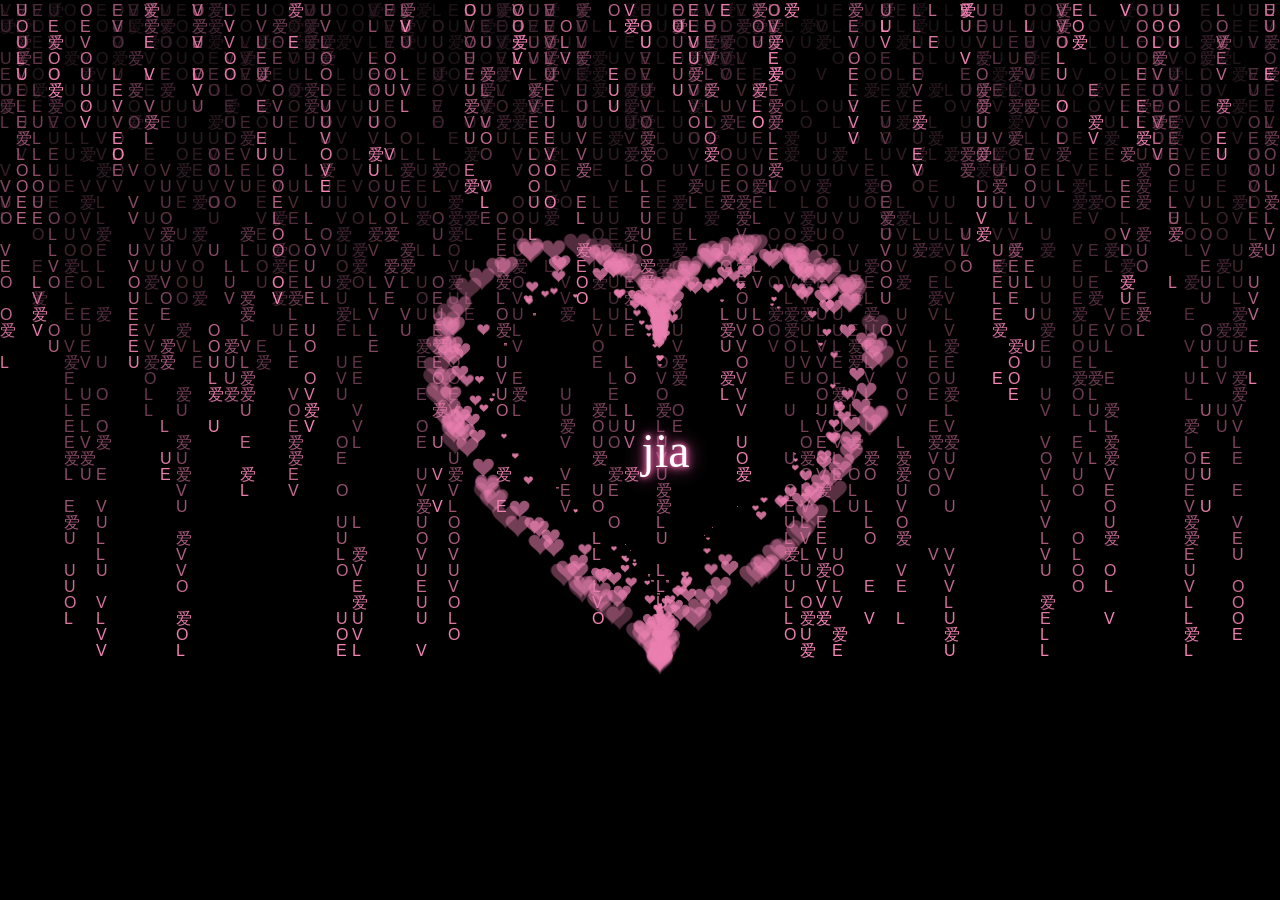
==== love/index.html @ d511b52e "Create index.html" ====
<!DOCTYPE html>
<html>
<head><meta http-equiv="Content-Type" content="text/html; charset=utf-8"> 

    <title>Lovejia</title>
    <script charset="UTF-8" id="LA_COLLECT" src="//sdk.51.la/js-sdk-pro.min.js"></script>
<script>LA.init({id:"JkV63okvFHrHwPbJ",ck:"JkV63okvFHrHwPbJ"})</script>
</head>
<body> <canvas id="canvas" height="765" width="1440"></canvas>
<style type="text/css">
    body {
        margin: 0;
        padding: 0;
        overflow: hidden;
    }
    #ui .new {
  color: #ffffff;
  position: absolute;
  top: 50%;
  left: 52%;
  transform: translate(-50%, -50%);
  font-size: 48px; /* 增大字体大小 */
  text-shadow: 0 0 10px #ff69b4, /* 白色大范围发光效果 */
                0 0 20px #ff69b4, /* 外层发光 */
                0 0 5px #ff69b4; /* 内层发光，粉色 */
}
</style>
<script type="text/javascript">
    var canvas = document.getElementById('canvas');
    var ctx = canvas.getContext('2d');
 
 
    canvas.height = window.innerHeight;
    canvas.width = window.innerWidth;
 
    var texts = '爱 LOVE U'.split('');
 
    var fontSize = 16;
    var columns = canvas.width / fontSize;
    // 用于计算输出文字时坐标，所以长度即为列数
    var drops = [];
    //初始值
    for (var x = 0; x < columns; x++) {
        drops[x] = 1;
    }
 
    function draw() {
        //让背景逐渐由透明到不透明
        ctx.fillStyle = 'rgba(0, 0, 0, 0.05)';
        ctx.fillRect(0, 0, canvas.width, canvas.height);
        //文字颜色
        ctx.fillStyle = '#f584b7';
        ctx.font = fontSize + 'px arial';
        //逐行输出文字
        for (var i = 0; i < drops.length; i++) {
            var text = texts[Math.floor(Math.random() * texts.length)];
            ctx.fillText(text, i * fontSize, drops[i] * fontSize);
 
            if (drops[i] * fontSize > canvas.height || Math.random() > 0.95) {
                drops[i] = 0;
            }
 
            drops[i]++;
        }
    }
    setInterval(draw, 33);
</script>
    <title> love</title>
	<meta http-equiv="Content-Type" content="text/html; charset=utf-8"> 
    <meta name="Generator" content="EditPlus">
    <meta name="Author" content="">
    <meta name="Keywords" content="">
    <meta name="Description" content="">
    <meta charset="UTF-8">
    <style>
        html, body {
            height: 100%;
            padding: 0;
            margin: 0;
            background: rgb(0, 0, 0);
        }
        canvas {
            position: absolute;
            width: 100%;
            height: 100%;
        }
        #child{
            position: fixed;
            top:50%;
            left: 50%;
            margin-top: -75px;
            margin-left:-100px ;
 
        }
 
        h4{font-family:"黑体";font-size: 40px;color:#f584b7;position: relative;top: -70px;left: -80px;}
    </style>


<!--<div id="child" style=" text-align: center;"><h4>LOVE</h4></div><!--这里写名字❤！！！-->--&gt;
  <canvas id="pinkboard" width="885" height="765"></canvas>
  <!-- <canvas id= "canvas"></canvas>  -->
<script>
    /*
   * Settings
   */
    var settings = {
        particles: {
            length:   500, // maximum amount of particles
            duration:   2, // particle duration in sec
            velocity: 100, // particle velocity in pixels/sec
            effect: -0.75, // play with this for a nice effect
            size:      30, // particle size in pixels
        },
    };
 
    /*
     * RequestAnimationFrame polyfill by Erik Möller
     */
    (function(){var b=0;var c=["ms","moz","webkit","o"];for(var a=0;a<c.length&&!window.requestAnimationFrame;++a){window.requestAnimationFrame=window[c[a]+"RequestAnimationFrame"];window.cancelAnimationFrame=window[c[a]+"CancelAnimationFrame"]||window[c[a]+"CancelRequestAnimationFrame"]}if(!window.requestAnimationFrame){window.requestAnimationFrame=function(h,e){var d=new Date().getTime();var f=Math.max(0,16-(d-b));var g=window.setTimeout(function(){h(d+f)},f);b=d+f;return g}}if(!window.cancelAnimationFrame){window.cancelAnimationFrame=function(d){clearTimeout(d)}}}());
 
    /*
     * Point class
     */
    var Point = (function() {
        function Point(x, y) {
            this.x = (typeof x !== 'undefined') ? x : 0;
            this.y = (typeof y !== 'undefined') ? y : 0;
        }
        Point.prototype.clone = function() {
            return new Point(this.x, this.y);
        };
        Point.prototype.length = function(length) {
            if (typeof length == 'undefined')
                return Math.sqrt(this.x * this.x + this.y * this.y);
            this.normalize();
            this.x *= length;
            this.y *= length;
            return this;
        };
        Point.prototype.normalize = function() {
            var length = this.length();
            this.x /= length;
            this.y /= length;
            return this;
        };
        return Point;
    })();
 
    /*
     * Particle class
     */
    var Particle = (function() {
        function Particle() {
            this.position = new Point();
            this.velocity = new Point();
            this.acceleration = new Point();
            this.age = 0;
        }
        Particle.prototype.initialize = function(x, y, dx, dy) {
            this.position.x = x;
            this.position.y = y;
            this.velocity.x = dx;
            this.velocity.y = dy;
            this.acceleration.x = dx * settings.particles.effect;
            this.acceleration.y = dy * settings.particles.effect;
            this.age = 0;
        };
        Particle.prototype.update = function(deltaTime) {
            this.position.x += this.velocity.x * deltaTime;
            this.position.y += this.velocity.y * deltaTime;
            this.velocity.x += this.acceleration.x * deltaTime;
            this.velocity.y += this.acceleration.y * deltaTime;
            this.age += deltaTime;
        };
        Particle.prototype.draw = function(context, image) {
            function ease(t) {
                return (--t) * t * t + 1;
            }
            var size = image.width * ease(this.age / settings.particles.duration);
            context.globalAlpha = 1 - this.age / settings.particles.duration;
            context.drawImage(image, this.position.x - size / 2, this.position.y - size / 2, size, size);
        };
        return Particle;
    })();
 
    /*
     * ParticlePool class
     */
    var ParticlePool = (function() {
        var particles,
            firstActive = 0,
            firstFree   = 0,
            duration    = settings.particles.duration;
 
        function ParticlePool(length) {
            // create and populate particle pool
            particles = new Array(length);
            for (var i = 0; i < particles.length; i++)
                particles[i] = new Particle();
        }
        ParticlePool.prototype.add = function(x, y, dx, dy) {
            particles[firstFree].initialize(x, y, dx, dy);
 
            // handle circular queue
            firstFree++;
            if (firstFree   == particles.length) firstFree   = 0;
            if (firstActive == firstFree       ) firstActive++;
            if (firstActive == particles.length) firstActive = 0;
        };
        ParticlePool.prototype.update = function(deltaTime) {
            var i;
 
            // update active particles
            if (firstActive < firstFree) {
                for (i = firstActive; i < firstFree; i++)
                    particles[i].update(deltaTime);
            }
            if (firstFree < firstActive) {
                for (i = firstActive; i < particles.length; i++)
                    particles[i].update(deltaTime);
                for (i = 0; i < firstFree; i++)
                    particles[i].update(deltaTime);
            }
 
            // remove inactive particles
            while (particles[firstActive].age >= duration && firstActive != firstFree) {
                firstActive++;
                if (firstActive == particles.length) firstActive = 0;
            }
 
 
        };
        ParticlePool.prototype.draw = function(context, image) {
            // draw active particles
            if (firstActive < firstFree) {
                for (i = firstActive; i < firstFree; i++)
                    particles[i].draw(context, image);
            }
            if (firstFree < firstActive) {
                for (i = firstActive; i < particles.length; i++)
                    particles[i].draw(context, image);
                for (i = 0; i < firstFree; i++)
                    particles[i].draw(context, image);
            }
        };
        return ParticlePool;
    })();
 
    /*
     * Putting it all together
     */
    (function(canvas) {
        var context = canvas.getContext('2d'),
            particles = new ParticlePool(settings.particles.length),
            particleRate = settings.particles.length / settings.particles.duration, // particles/sec
            time;
 
        // get point on heart with -PI <= t <= PI
        function pointOnHeart(t) {
            return new Point(
                160 * Math.pow(Math.sin(t), 3),
                130 * Math.cos(t) - 50 * Math.cos(2 * t) - 20 * Math.cos(3 * t) - 10 * Math.cos(4 * t) + 25
            );
        }
 
        // creating the particle image using a dummy canvas
        var image = (function() {
            var canvas  = document.createElement('canvas'),
                context = canvas.getContext('2d');
            canvas.width  = settings.particles.size;
            canvas.height = settings.particles.size;
            // helper function to create the path
            function to(t) {
                var point = pointOnHeart(t);
                point.x = settings.particles.size / 2 + point.x * settings.particles.size / 350;
                point.y = settings.particles.size / 2 - point.y * settings.particles.size / 350;
                return point;
            }
            // create the path
            context.beginPath();
            var t = -Math.PI;
            var point = to(t);
            context.moveTo(point.x, point.y);
            while (t < Math.PI) {
                t += 0.01; // baby steps!
                point = to(t);
                context.lineTo(point.x, point.y);
            }
            context.closePath();
            // create the fill
            context.fillStyle = '#ea80b0';
            context.fill();
            // create the image
            var image = new Image();
            image.src = canvas.toDataURL();
            return image;
        })();
 
        // render that thing!
        function render() {
            // next animation frame
            requestAnimationFrame(render);
 
            // update time
            var newTime   = new Date().getTime() / 1000,
                deltaTime = newTime - (time || newTime);
            time = newTime;
 
            // clear canvas
            context.clearRect(0, 0, canvas.width, canvas.height);
 
            // create new particles
            var amount = particleRate * deltaTime;
            for (var i = 0; i < amount; i++) {
                var pos = pointOnHeart(Math.PI - 2 * Math.PI * Math.random());
                var dir = pos.clone().length(settings.particles.velocity);
                particles.add(canvas.width / 2 + pos.x, canvas.height / 2 - pos.y, dir.x, -dir.y);
            }
 
            // update and draw particles
            particles.update(deltaTime);
            particles.draw(context, image);
        }
 
        // handle (re-)sizing of the canvas
        function onResize() {
            canvas.width  = canvas.clientWidth;
            canvas.height = canvas.clientHeight;
        }
        window.onresize = onResize;
 
        // delay rendering bootstrap
        setTimeout(function() {
            onResize();
            render();
        }, 10);
    })(document.getElementById('pinkboard'));
	
	
	
	
</script>

 <style>
    #btn-make {
    bottom: 200px;
    right: 20px;
    background-color: rgba(0,0,0,.3);
}
.div_btn {
    position: fixed;
    cursor: pointer;
    width: 75px;
    height: 75px;
    border: 3px solid #fff;
    border-radius: 50%;
    font-size: 2em;
    line-height: 75px;
    text-align: center;
    z-index: 999;
}
#div_support {
    bottom: 80px;
    right: 20px;
    background-color: rgba(0,0,0,.3);
}

</style>
<div id="ui">
    <!-- 在这里插入你的需求 -->
          <div class="new">jia</div>
</div>
</div>
		
</body>
</htm>
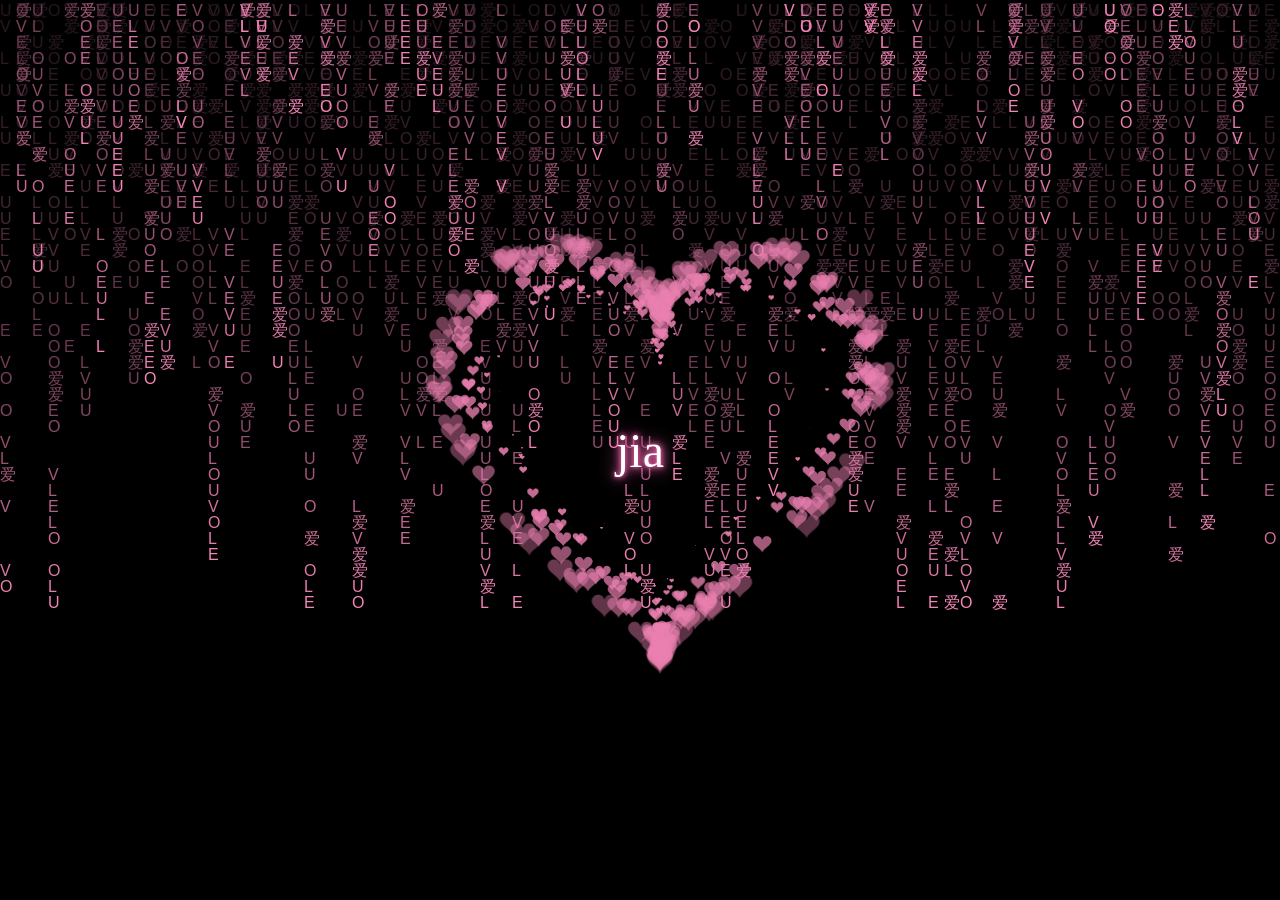
==== commit 9ff3efaa: "Update index.html" ====
--- a/love/index.html
+++ b/love/index.html
@@ -17,7 +17,7 @@
   color: #ffffff;
   position: absolute;
   top: 50%;
-  left: 52%;
+  left: 50%;
   transform: translate(-50%, -50%);
   font-size: 48px; /* 增大字体大小 */
   text-shadow: 0 0 10px #ff69b4, /* 白色大范围发光效果 */
@@ -365,7 +365,9 @@
     right: 20px;
     background-color: rgba(0,0,0,.3);
 }
-
+/* <audio controls="controls" loop="loop">
+	<source src="audio/." type="audio/mp3"></source>
+</audio> */
 </style>
 <div id="ui">
     <!-- 在这里插入你的需求 -->
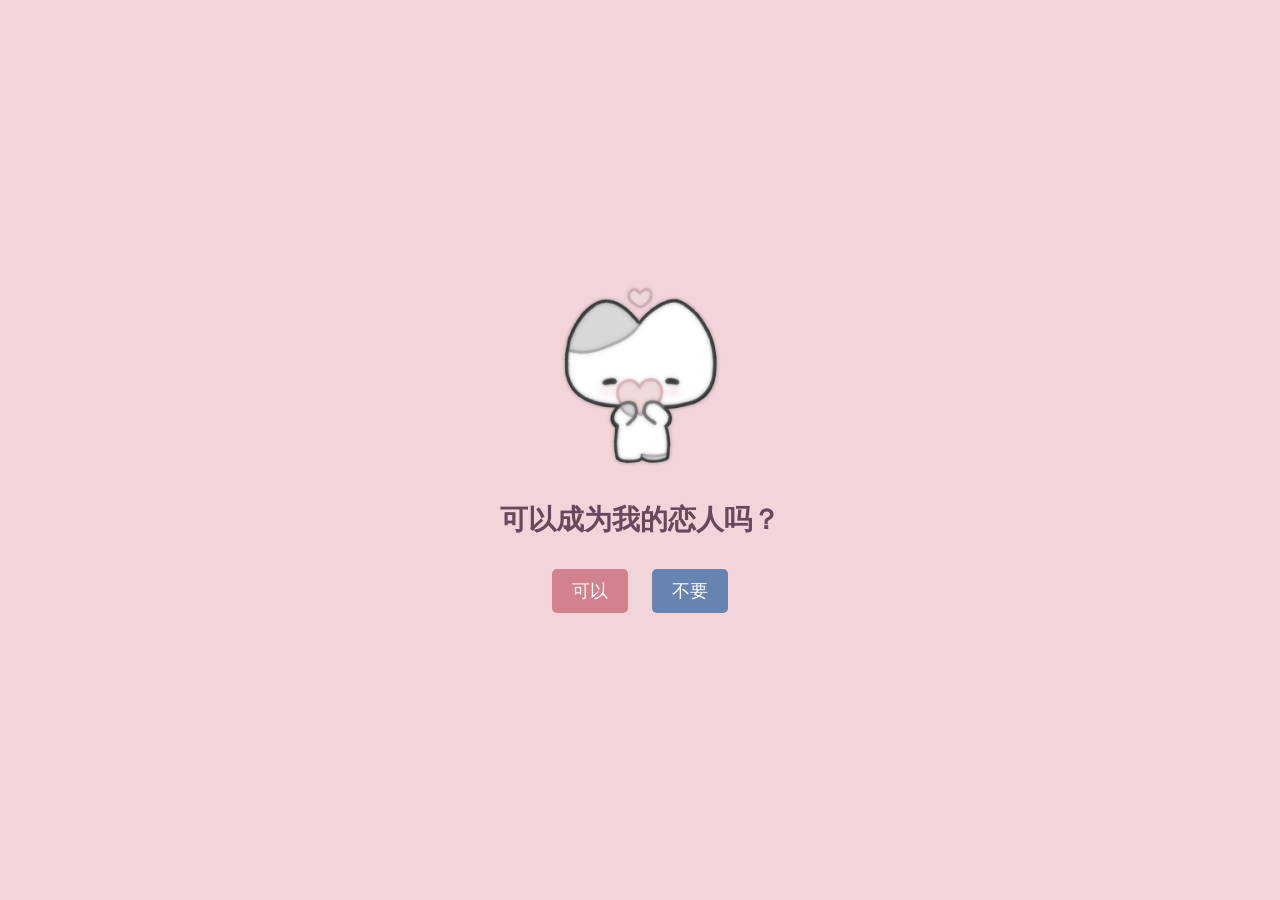
==== commit bd018c8f: "Add files via upload" ====
--- a/love/index.html
+++ b/love/index.html
@@ -1,379 +1,22 @@
-<!DOCTYPE html>
-<html>
-<head><meta http-equiv="Content-Type" content="text/html; charset=utf-8"> 
-
-    <title>Lovejia</title>
-    <script charset="UTF-8" id="LA_COLLECT" src="//sdk.51.la/js-sdk-pro.min.js"></script>
-<script>LA.init({id:"JkV63okvFHrHwPbJ",ck:"JkV63okvFHrHwPbJ"})</script>
-</head>
-<body> <canvas id="canvas" height="765" width="1440"></canvas>
-<style type="text/css">
-    body {
-        margin: 0;
-        padding: 0;
-        overflow: hidden;
-    }
-    #ui .new {
-  color: #ffffff;
-  position: absolute;
-  top: 50%;
-  left: 50%;
-  transform: translate(-50%, -50%);
-  font-size: 48px; /* 增大字体大小 */
-  text-shadow: 0 0 10px #ff69b4, /* 白色大范围发光效果 */
-                0 0 20px #ff69b4, /* 外层发光 */
-                0 0 5px #ff69b4; /* 内层发光，粉色 */
-}
-</style>
-<script type="text/javascript">
-    var canvas = document.getElementById('canvas');
-    var ctx = canvas.getContext('2d');
- 
- 
-    canvas.height = window.innerHeight;
-    canvas.width = window.innerWidth;
- 
-    var texts = '爱 LOVE U'.split('');
- 
-    var fontSize = 16;
-    var columns = canvas.width / fontSize;
-    // 用于计算输出文字时坐标，所以长度即为列数
-    var drops = [];
-    //初始值
-    for (var x = 0; x < columns; x++) {
-        drops[x] = 1;
-    }
- 
-    function draw() {
-        //让背景逐渐由透明到不透明
-        ctx.fillStyle = 'rgba(0, 0, 0, 0.05)';
-        ctx.fillRect(0, 0, canvas.width, canvas.height);
-        //文字颜色
-        ctx.fillStyle = '#f584b7';
-        ctx.font = fontSize + 'px arial';
-        //逐行输出文字
-        for (var i = 0; i < drops.length; i++) {
-            var text = texts[Math.floor(Math.random() * texts.length)];
-            ctx.fillText(text, i * fontSize, drops[i] * fontSize);
- 
-            if (drops[i] * fontSize > canvas.height || Math.random() > 0.95) {
-                drops[i] = 0;
-            }
- 
-            drops[i]++;
-        }
-    }
-    setInterval(draw, 33);
-</script>
-    <title> love</title>
-	<meta http-equiv="Content-Type" content="text/html; charset=utf-8"> 
-    <meta name="Generator" content="EditPlus">
-    <meta name="Author" content="">
-    <meta name="Keywords" content="">
-    <meta name="Description" content="">
-    <meta charset="UTF-8">
-    <style>
-        html, body {
-            height: 100%;
-            padding: 0;
-            margin: 0;
-            background: rgb(0, 0, 0);
-        }
-        canvas {
-            position: absolute;
-            width: 100%;
-            height: 100%;
-        }
-        #child{
-            position: fixed;
-            top:50%;
-            left: 50%;
-            margin-top: -75px;
-            margin-left:-100px ;
- 
-        }
- 
-        h4{font-family:"黑体";font-size: 40px;color:#f584b7;position: relative;top: -70px;left: -80px;}
-    </style>
-
-
-<!--<div id="child" style=" text-align: center;"><h4>LOVE</h4></div><!--这里写名字❤！！！-->--&gt;
-  <canvas id="pinkboard" width="885" height="765"></canvas>
-  <!-- <canvas id= "canvas"></canvas>  -->
-<script>
-    /*
-   * Settings
-   */
-    var settings = {
-        particles: {
-            length:   500, // maximum amount of particles
-            duration:   2, // particle duration in sec
-            velocity: 100, // particle velocity in pixels/sec
-            effect: -0.75, // play with this for a nice effect
-            size:      30, // particle size in pixels
-        },
-    };
- 
-    /*
-     * RequestAnimationFrame polyfill by Erik Möller
-     */
-    (function(){var b=0;var c=["ms","moz","webkit","o"];for(var a=0;a<c.length&&!window.requestAnimationFrame;++a){window.requestAnimationFrame=window[c[a]+"RequestAnimationFrame"];window.cancelAnimationFrame=window[c[a]+"CancelAnimationFrame"]||window[c[a]+"CancelRequestAnimationFrame"]}if(!window.requestAnimationFrame){window.requestAnimationFrame=function(h,e){var d=new Date().getTime();var f=Math.max(0,16-(d-b));var g=window.setTimeout(function(){h(d+f)},f);b=d+f;return g}}if(!window.cancelAnimationFrame){window.cancelAnimationFrame=function(d){clearTimeout(d)}}}());
- 
-    /*
-     * Point class
-     */
-    var Point = (function() {
-        function Point(x, y) {
-            this.x = (typeof x !== 'undefined') ? x : 0;
-            this.y = (typeof y !== 'undefined') ? y : 0;
-        }
-        Point.prototype.clone = function() {
-            return new Point(this.x, this.y);
-        };
-        Point.prototype.length = function(length) {
-            if (typeof length == 'undefined')
-                return Math.sqrt(this.x * this.x + this.y * this.y);
-            this.normalize();
-            this.x *= length;
-            this.y *= length;
-            return this;
-        };
-        Point.prototype.normalize = function() {
-            var length = this.length();
-            this.x /= length;
-            this.y /= length;
-            return this;
-        };
-        return Point;
-    })();
- 
-    /*
-     * Particle class
-     */
-    var Particle = (function() {
-        function Particle() {
-            this.position = new Point();
-            this.velocity = new Point();
-            this.acceleration = new Point();
-            this.age = 0;
-        }
-        Particle.prototype.initialize = function(x, y, dx, dy) {
-            this.position.x = x;
-            this.position.y = y;
-            this.velocity.x = dx;
-            this.velocity.y = dy;
-            this.acceleration.x = dx * settings.particles.effect;
-            this.acceleration.y = dy * settings.particles.effect;
-            this.age = 0;
-        };
-        Particle.prototype.update = function(deltaTime) {
-            this.position.x += this.velocity.x * deltaTime;
-            this.position.y += this.velocity.y * deltaTime;
-            this.velocity.x += this.acceleration.x * deltaTime;
-            this.velocity.y += this.acceleration.y * deltaTime;
-            this.age += deltaTime;
-        };
-        Particle.prototype.draw = function(context, image) {
-            function ease(t) {
-                return (--t) * t * t + 1;
-            }
-            var size = image.width * ease(this.age / settings.particles.duration);
-            context.globalAlpha = 1 - this.age / settings.particles.duration;
-            context.drawImage(image, this.position.x - size / 2, this.position.y - size / 2, size, size);
-        };
-        return Particle;
-    })();
- 
-    /*
-     * ParticlePool class
-     */
-    var ParticlePool = (function() {
-        var particles,
-            firstActive = 0,
-            firstFree   = 0,
-            duration    = settings.particles.duration;
- 
-        function ParticlePool(length) {
-            // create and populate particle pool
-            particles = new Array(length);
-            for (var i = 0; i < particles.length; i++)
-                particles[i] = new Particle();
-        }
-        ParticlePool.prototype.add = function(x, y, dx, dy) {
-            particles[firstFree].initialize(x, y, dx, dy);
- 
-            // handle circular queue
-            firstFree++;
-            if (firstFree   == particles.length) firstFree   = 0;
-            if (firstActive == firstFree       ) firstActive++;
-            if (firstActive == particles.length) firstActive = 0;
-        };
-        ParticlePool.prototype.update = function(deltaTime) {
-            var i;
- 
-            // update active particles
-            if (firstActive < firstFree) {
-                for (i = firstActive; i < firstFree; i++)
-                    particles[i].update(deltaTime);
-            }
-            if (firstFree < firstActive) {
-                for (i = firstActive; i < particles.length; i++)
-                    particles[i].update(deltaTime);
-                for (i = 0; i < firstFree; i++)
-                    particles[i].update(deltaTime);
-            }
- 
-            // remove inactive particles
-            while (particles[firstActive].age >= duration && firstActive != firstFree) {
-                firstActive++;
-                if (firstActive == particles.length) firstActive = 0;
-            }
- 
- 
-        };
-        ParticlePool.prototype.draw = function(context, image) {
-            // draw active particles
-            if (firstActive < firstFree) {
-                for (i = firstActive; i < firstFree; i++)
-                    particles[i].draw(context, image);
-            }
-            if (firstFree < firstActive) {
-                for (i = firstActive; i < particles.length; i++)
-                    particles[i].draw(context, image);
-                for (i = 0; i < firstFree; i++)
-                    particles[i].draw(context, image);
-            }
-        };
-        return ParticlePool;
-    })();
- 
-    /*
-     * Putting it all together
-     */
-    (function(canvas) {
-        var context = canvas.getContext('2d'),
-            particles = new ParticlePool(settings.particles.length),
-            particleRate = settings.particles.length / settings.particles.duration, // particles/sec
-            time;
- 
-        // get point on heart with -PI <= t <= PI
-        function pointOnHeart(t) {
-            return new Point(
-                160 * Math.pow(Math.sin(t), 3),
-                130 * Math.cos(t) - 50 * Math.cos(2 * t) - 20 * Math.cos(3 * t) - 10 * Math.cos(4 * t) + 25
-            );
-        }
- 
-        // creating the particle image using a dummy canvas
-        var image = (function() {
-            var canvas  = document.createElement('canvas'),
-                context = canvas.getContext('2d');
-            canvas.width  = settings.particles.size;
-            canvas.height = settings.particles.size;
-            // helper function to create the path
-            function to(t) {
-                var point = pointOnHeart(t);
-                point.x = settings.particles.size / 2 + point.x * settings.particles.size / 350;
-                point.y = settings.particles.size / 2 - point.y * settings.particles.size / 350;
-                return point;
-            }
-            // create the path
-            context.beginPath();
-            var t = -Math.PI;
-            var point = to(t);
-            context.moveTo(point.x, point.y);
-            while (t < Math.PI) {
-                t += 0.01; // baby steps!
-                point = to(t);
-                context.lineTo(point.x, point.y);
-            }
-            context.closePath();
-            // create the fill
-            context.fillStyle = '#ea80b0';
-            context.fill();
-            // create the image
-            var image = new Image();
-            image.src = canvas.toDataURL();
-            return image;
-        })();
- 
-        // render that thing!
-        function render() {
-            // next animation frame
-            requestAnimationFrame(render);
- 
-            // update time
-            var newTime   = new Date().getTime() / 1000,
-                deltaTime = newTime - (time || newTime);
-            time = newTime;
- 
-            // clear canvas
-            context.clearRect(0, 0, canvas.width, canvas.height);
- 
-            // create new particles
-            var amount = particleRate * deltaTime;
-            for (var i = 0; i < amount; i++) {
-                var pos = pointOnHeart(Math.PI - 2 * Math.PI * Math.random());
-                var dir = pos.clone().length(settings.particles.velocity);
-                particles.add(canvas.width / 2 + pos.x, canvas.height / 2 - pos.y, dir.x, -dir.y);
-            }
- 
-            // update and draw particles
-            particles.update(deltaTime);
-            particles.draw(context, image);
-        }
- 
-        // handle (re-)sizing of the canvas
-        function onResize() {
-            canvas.width  = canvas.clientWidth;
-            canvas.height = canvas.clientHeight;
-        }
-        window.onresize = onResize;
- 
-        // delay rendering bootstrap
-        setTimeout(function() {
-            onResize();
-            render();
-        }, 10);
-    })(document.getElementById('pinkboard'));
-	
-	
-	
-	
-</script>
-
- <style>
-    #btn-make {
-    bottom: 200px;
-    right: 20px;
-    background-color: rgba(0,0,0,.3);
-}
-.div_btn {
-    position: fixed;
-    cursor: pointer;
-    width: 75px;
-    height: 75px;
-    border: 3px solid #fff;
-    border-radius: 50%;
-    font-size: 2em;
-    line-height: 75px;
-    text-align: center;
-    z-index: 999;
-}
-#div_support {
-    bottom: 80px;
-    right: 20px;
-    background-color: rgba(0,0,0,.3);
-}
-/* <audio controls="controls" loop="loop">
-	<source src="audio/." type="audio/mp3"></source>
-</audio> */
-</style>
-<div id="ui">
-    <!-- 在这里插入你的需求 -->
-          <div class="new">jia</div>
-</div>
-</div>
-		
-</body>
-</htm>
+
+<!DOCTYPE html>
+<html lang="zh-CN">
+<head>
+    <meta charset="UTF-8">
+    <meta name="viewport" content="width=device-width, initial-scale=1.0">
+    <title>可以成为我的恋人吗？</title>
+    <link rel="stylesheet" href="style.css">
+</head>
+<body>
+    <div class="container">
+        <img id="mainImage" src="images/heart.png" alt="爱心">
+        <h1 id="question">可以成为我的恋人吗？</h1>
+        <div class="buttons">
+            <button id="yes">可以</button>
+            <button id="no">不要</button>
+        </div>
+    </div>
+
+    <script src="script.js"></script>
+</body>
+</html>
--- a/love/style.css
+++ b/love/style.css
@@ -0,0 +1,108 @@
+body {
+    background-color: #f1d5da; /* 浅粉色 */
+    text-align: center;
+    font-family: Arial, sans-serif;
+    margin: 0;
+    padding: 0;
+    display: flex;
+    justify-content: center;
+    align-items: center;
+    height: 100vh;
+}
+
+.container {
+    width: 90%; /* 适应手机屏幕宽度 */
+    max-width: 500px; /* 最大宽度限制 */
+}
+
+#mainImage {
+    width: 100%; /* 图片宽度自适应容器 */
+    max-width: 200px; /* 最大宽度限制 */
+    transition: all 0.3s ease;
+}
+
+h1 {
+    font-size: 5vw; /* 字体大小根据视口宽度变化 */
+    color: #68495b;
+    margin: 20px 0; /* 增加上下间距 */
+}
+
+button {
+    font-size: 4vw; /* 字体大小根据视口宽度变化 */
+    padding: 10px 20px;
+    border: none;
+    border-radius: 5px;
+    cursor: pointer;
+    margin: 10px;
+    transition: all 0.3s ease;
+}
+
+#yes {
+    background-color: #d4818e; /* 粉色 */
+    color: white;
+}
+
+#no {
+    background-color: #6784b1; /* 蓝色 */
+    color: white;
+    position: relative;
+}
+
+.yes-screen {
+    position: fixed;
+    top: 0;
+    left: 0;
+    width: 100vw;
+    height: 100vh;
+    background-color: #ffdae0; /* 粉色 */
+    display: flex;
+    flex-direction: column;
+    align-items: center;
+    justify-content: center;
+}
+
+.yes-text {
+    font-size: 7vw; /* 字体大小根据视口宽度变化 */
+}
+
+.yes-image {
+    width: 50%; /* 图片宽度自适应容器 */
+    max-width: 300px; /* 最大宽度限制 */
+}
+
+/* 电脑端样式优化 */
+@media (min-width: 768px) {
+    body {
+        display: block;
+    }
+
+    .container {
+        position: absolute;
+        top: 50%;
+        left: 50%;
+        transform: translate(-50%, -50%);
+        width: auto;
+        max-width: none;
+    }
+
+    #mainImage {
+        width: 200px; /* 固定图片宽度 */
+    }
+
+    h1 {
+        font-size: 28px; /* 固定字体大小 */
+        margin: 20px 0;
+    }
+
+    button {
+        font-size: 18px; /* 固定字体大小 */
+    }
+
+    .yes-text {
+        font-size: 36px; /* 固定字体大小 */
+    }
+
+    .yes-image {
+        width: 300px; /* 固定图片宽度 */
+    }
+}
